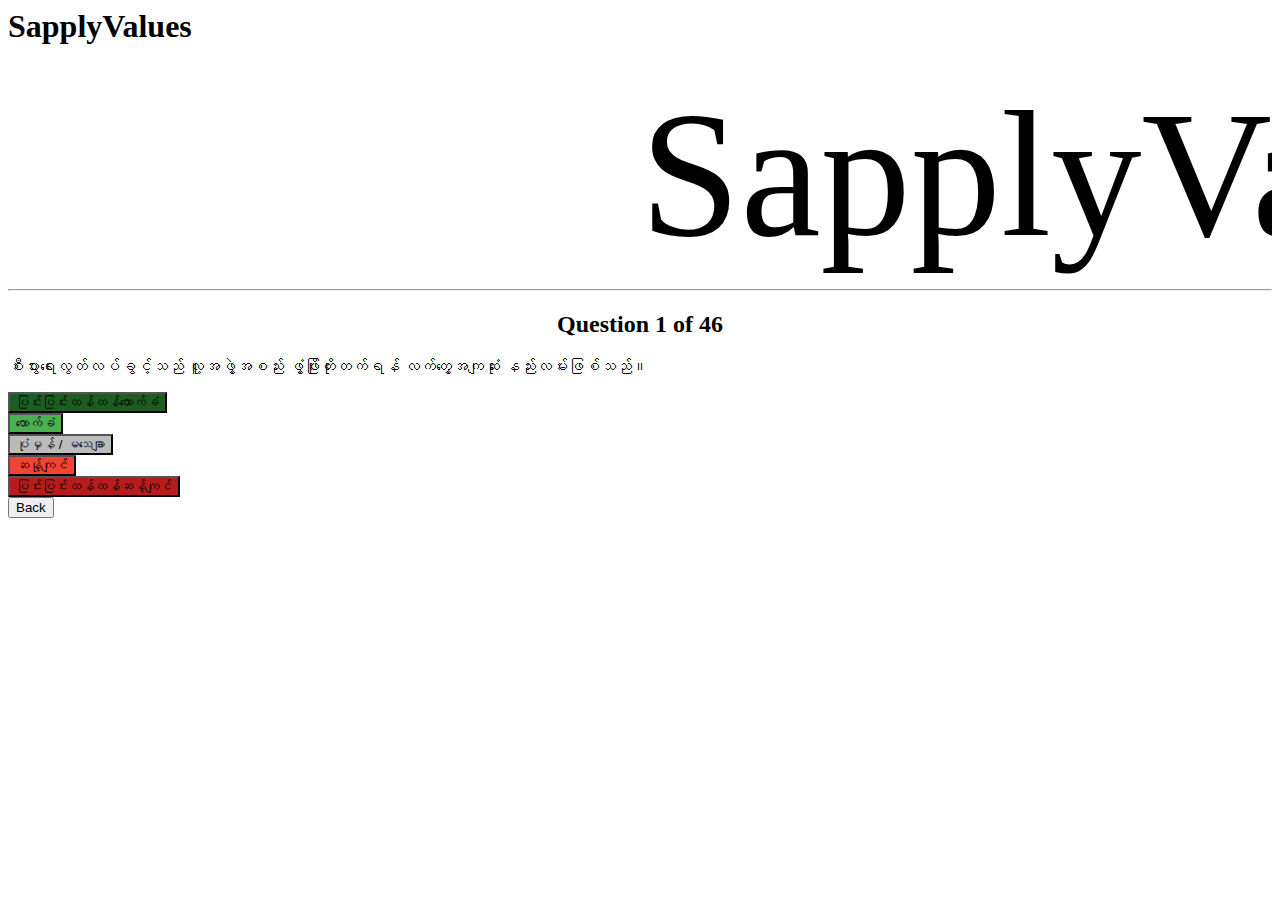
==== quiz.html @ b6d5561c "initial" ====
<head>
    <meta charset="utf-8">
    <title>SapplyValues Quiz</title>

    <link href="https://fonts.googleapis.com/css?family=Montserrat:300,400,700|Roboto:400,700" rel="stylesheet">
    <link href='style.css' rel='stylesheet' type='text/css'>
    <link rel="icon" type="x-icon" href="icon.png">
    <link rel="shortcut icon" type="x-icon" href="icon.png">

    <script type="application/javascript" src="questions.js"></script>

    <script src="https://ajax.googleapis.com/ajax/libs/jquery/3.5.1/jquery.min.js"></script>
	<meta name="viewport" content="width=device-width, initial-scale=1.0">
</head>

<body>

	<h1 class="title">SapplyValues</h1>
    <svg id="svgHeader" style="width: 100%;" viewBox="0 0 112 19">
		<text x="50%" y="15" class="svgHeader">SapplyValues</text>
	</svg>
<hr>
<h2 style="text-align:center;" id="question-number">Loading...</h2>
<p class="question" id="question-text"></p>
<button class="button" onclick="next_question(1.0)" style="background-color: #1b5e20;">ပြင်းပြင်းထန်ထန်ထောက်ခံ</button> <br>
<button class="button" onclick="next_question(0.5)" style="background-color: #4caf50;">ထောက်ခံ</button> <br>
<button class="button" onclick="next_question(0)" style="background-color: #bbbbbb;">ပုံမှန် / မသေချာ</button> <br>
<button class="button" onclick="next_question(-0.5)" style="background-color: #f44336;">ဆန်ု့ကျင်</button> <br>
<button class="button" onclick="next_question(-1.0)" style="background-color: #b71c1c;">ပြင်းပြင်းထန်ထန်ဆန့်ကျင်</button> <br>
<button class="small_button" onclick="prev_question()" id="back_button">Back</button>
<button class="small_button_off" id="back_button_off">Back</button><br>

<script>
    // variables
    var answers = new Object();     // Store user's answers
    var qn = 0; // Current question order


    // Populate questionsObject

    var questionsObject = new Object();     // Question objects with ID keys
    questions.forEach(populateQO);

    function populateQO(value) {
      questionsObject[value['id']] = value
    }


    // Populate & shuffle questionsOrder

    var questionsOrder = Object.keys(questionsObject); //Array of shuffled question IDs

    const urlParams = new URLSearchParams(window.location.search);
    if (urlParams.get("shuffle") == "true") {
        shuffleArray(questionsOrder);
    }

    function shuffleArray(array) {
      for (let i = array.length - 1; i > 0; i--) {
        const j = Math.floor(Math.random() * (i + 1));
        [array[i], array[j]] = [array[j], array[i]];
      }
    }

    // Question initialization

    init_question();

    function init_question() {
        $("#question-text").html(questionsObject[questionsOrder[qn]].question);
        $("#question-number").html("Question "+(qn + 1)+" of "+(questionsOrder.length));



        if (jQuery.isEmptyObject(answers)) {
            $('#back_button').hide()
            $('#back_button_off').show()
        } else {
            $('#back_button').show()
            $('#back_button_off').hide()
        }
    }


    // Next question

    function next_question(answer) {
        if (qn === questionsOrder.length) {
            return;
        }

        answers[questionsOrder[qn]] = answer;
        qn++;

        if (qn < questionsOrder.length) {
            init_question();
        } else {
            results();
        }
    }


    // Previous question

    function prev_question() {
        if (jQuery.isEmptyObject(answers)) {
            $('#back_button').hide()
            $('#back_button_off').show()
            return;
        }
        qn--;

        delete answers[questionsOrder[qn]];

        init_question();
    }


    // RESULTS

    function results() {

        window.sessionStorage.answers = JSON.stringify(answers);


        // Calculate final results
        pct = percentageCalculation();
        window.sessionStorage.percentages = JSON.stringify(pct);

        // prepare arguments
        var args = '?';
        for (const i in Object.keys(pct)) {
            effectName = Object.keys(pct)[i]
            args += `${effectName}=${pct[effectName]}`

            var cycle = parseInt(i)
            if (cycle+1 !== Object.keys(pct).length) {
                args += '&'
            }
        }
        //return;
        location.href = ((window.location.hostname == "swhn.gtihub.io/PCTM") ? `feedback.html` : `results.html`) + args

    }


    // Calculate percentage

    function percentageCalculation() {
        // calc max
        var max = new Object(); // Max possible scores
        var score = new Object(); // User scores
        var pct = new Object(); // Percentages/Score

        // prepare
        for (const id in answers) {
            for (const effectName in questionsObject[id].effects) {
                max[effectName] = 0
                score[effectName] = 0
            }
        }

        // get max & scores
        for (const id in answers) {
            // dismiss "don't know"
            if (answers[id] !== null) {
                for (const effectName in questionsObject[id].effects) {
                    max[effectName] += Math.abs(questionsObject[id].effects[effectName]);
                    score[effectName] += answers[id]*questionsObject[id].effects[effectName];
                }
            }
        }

        // calc score

        for (const i in Object.keys(max)) {
            effectName = Object.keys(max)[i]

            if (max[effectName] > 0) {
                pct[effectName] = (Math.round((score[effectName]*10/max[effectName]) * 100) / 100).toFixed(2);
            } else {
                pct[effectName] = 0
            }
        }

        return pct;
    }
</script>

</body>
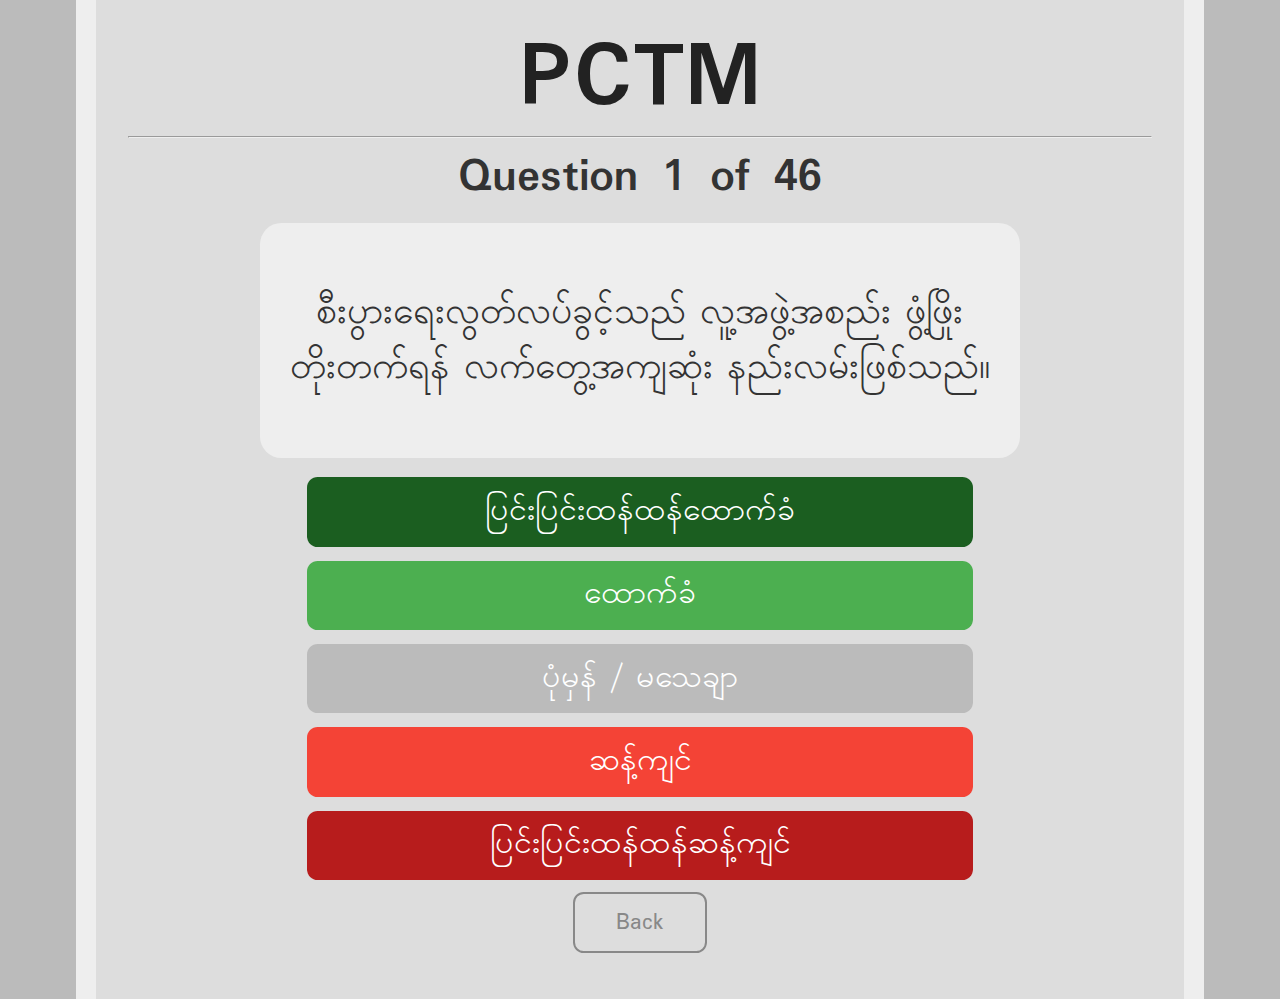
==== commit 1b1d76d5: "Initial" ====
--- a/quiz.html
+++ b/quiz.html
@@ -1,8 +1,8 @@
 <head>
     <meta charset="utf-8">
-    <title>SapplyValues Quiz</title>
+    <title>PCTM Quiz</title>
 
-    <link href="https://fonts.googleapis.com/css?family=Montserrat:300,400,700|Roboto:400,700" rel="stylesheet">
+    <link href="https://fonts.googleapis.com/css?family=Padauk:300,400,700|Roboto:400,700" rel="stylesheet">
     <link href='style.css' rel='stylesheet' type='text/css'>
     <link rel="icon" type="x-icon" href="icon.png">
     <link rel="shortcut icon" type="x-icon" href="icon.png">
@@ -15,9 +15,9 @@
 
 <body>
 
-	<h1 class="title">SapplyValues</h1>
+	<h1 class="title">PCTM</h1>
     <svg id="svgHeader" style="width: 100%;" viewBox="0 0 112 19">
-		<text x="50%" y="15" class="svgHeader">SapplyValues</text>
+		<text x="50%" y="15" class="svgHeader">PCTM</text>
 	</svg>
 <hr>
 <h2 style="text-align:center;" id="question-number">Loading...</h2>
@@ -25,7 +25,7 @@
 <button class="button" onclick="next_question(1.0)" style="background-color: #1b5e20;">ပြင်းပြင်းထန်ထန်ထောက်ခံ</button> <br>
 <button class="button" onclick="next_question(0.5)" style="background-color: #4caf50;">ထောက်ခံ</button> <br>
 <button class="button" onclick="next_question(0)" style="background-color: #bbbbbb;">ပုံမှန် / မသေချာ</button> <br>
-<button class="button" onclick="next_question(-0.5)" style="background-color: #f44336;">ဆန်ု့ကျင်</button> <br>
+<button class="button" onclick="next_question(-0.5)" style="background-color: #f44336;">ဆန့်ကျင်</button> <br>
 <button class="button" onclick="next_question(-1.0)" style="background-color: #b71c1c;">ပြင်းပြင်းထန်ထန်ဆန့်ကျင်</button> <br>
 <button class="small_button" onclick="prev_question()" id="back_button">Back</button>
 <button class="small_button_off" id="back_button_off">Back</button><br>
--- a/style.css
+++ b/style.css
@@ -0,0 +1,267 @@
+html {
+    background-color: #bbbbbb;
+    padding: 0px;
+}
+body {
+    width: 80%;
+    min-height: calc(100vh - 4em);
+    margin: 0 auto;
+    padding: 2em;
+    background-color: #dddddd;
+    border-color: #eeeeee;
+    border-left-style: solid;
+    border-right-style: solid;
+    border-width: 20px;
+}
+p {
+    color: #444444;
+    font-family: 'Padauk', sans-serif;
+    font-size: 16pt;
+    line-height: 1;
+    margin: 4pt;
+}
+a{
+    color: #2222DD;
+}
+a:hover{
+    color: #22DDDD;
+}
+p.value-description {
+    text-indent: -16pt;
+    margin-left: 20pt;
+}
+p.question {
+    margin: 16pt auto;
+    color: #333333;
+    font-family: 'Padauk', sans-serif;
+    font-weight: normal;
+    width: 70%;
+    min-width: 500pt;
+    min-height: 144pt;
+    background-color: #eeeeee;
+    padding: 16pt;
+    border-radius: 16pt;
+    font-size: 28pt;
+    display: flex;
+    justify-content: center;
+    align-items: center;
+    text-align: center;
+	line-height: normal;
+
+}
+h1 {
+    color: #222222;
+    font-family: 'Padauk', sans-serif;
+    font-size: 72pt;
+    text-align: center;
+    line-height: 72pt;
+    margin-top: 0pt;
+    margin-bottom: 0pt;
+}
+#svgHeader {
+	display: none;
+}
+h2 {
+    color: #333333;
+    font-family: 'Padauk', sans-serif;
+    font-size: 36pt;
+    line-height: 36pt;
+    margin-top: 12pt;
+    margin-bottom: 0pt;
+}
+li {
+    font-size: 16pt;
+    text-indent: 16pt;
+}
+a {
+    font-family: inherit;
+}
+
+.selection {
+    background-color: #4caf50;
+    font-family: 'Padauk', sans-serif;
+    border: none;
+    border-radius: 8pt;
+    color: white;
+    padding: 8pt;
+    width: 50%;
+    min-width: 500pt;
+    text-align: center;
+    text-decoration: none;
+    display: block;
+    font-size: 24pt;
+    margin: -2px auto;
+    cursor: pointer;
+}
+
+.num_input {
+    background-color: #2196f3;
+    font-family: 'Padauk', sans-serif;
+    border: none;
+    border-radius: 8pt;
+    color: white;
+    padding: 8pt;
+    width: 50%;
+    min-width: 500pt;
+    text-align: center;
+    text-decoration: none;
+    display: block;
+    font-size: 24pt;
+    margin: -2px auto;
+    cursor: pointer;
+}
+
+.text_input {
+    background-color: #2196f3;
+    font-family: 'Padauk', sans-serif;
+    border: none;
+    border-radius: 8pt;
+    color: white;
+    padding: 8pt;
+    width: 50%;
+    min-width: 500pt;
+    text-align: center;
+    text-decoration: none;
+    display: block;
+    font-size: 24pt;
+    margin: -2px auto;
+    cursor: pointer;
+}
+
+img.center {
+    display: block;
+    margin: 1em auto;
+    width: 50%;
+    min-width: 500pt;
+}
+.button {
+    background-color: #2196f3;
+    font-family: 'Padauk', sans-serif;
+    border: none;
+    border-radius: 8pt;
+    color: white;
+    padding: 8pt;
+    width: 50%;
+    min-width: 500pt;
+    text-align: center;
+    text-decoration: none;
+    display: block;
+    font-size: 24pt;
+    margin: -2px auto;
+    cursor: pointer;
+}
+.green_button {
+    background-color: #4caf50;
+}
+.small_button, .small_button_off {
+    background-color: #333;
+    font-family: 'Padauk', sans-serif;
+    border: none;
+    border-radius: 8pt;
+    color: white;
+    padding: 8pt;
+    width: 10%;
+    min-width: 100pt;
+    text-align: center;
+    text-decoration: none;
+    display: block;
+    font-size: 18pt;
+    margin: -2px auto;
+    cursor: pointer;
+}
+.small_button_off {
+    background-color: #ddd;
+    color: #888;
+    border: 2px solid #888;
+    cursor: not-allowed;
+    margin: -4px auto;
+}
+.button:disabled {
+    background-color: #ddd;
+    font-family: 'Padauk', sans-serif;
+    border: 2px solid #888;
+    border-radius: 8pt;
+    color: #888;
+    padding: 8pt;
+    width: 50%;
+    min-width: 500pt;
+    text-align: center;
+    text-decoration: none;
+    display: block;
+    font-size: 24pt;
+    margin: -2px auto;
+    cursor: not-allowed;
+}
+div.text-wrapper {
+    font-family: 'Padauk', sans-serif;
+    font-size: 36pt;
+    line-height: 36pt;
+    color: #222222;
+    display: inline-block;
+}
+span.weight-300 {
+    font-weight: 300;
+}
+#banner {
+    border-color: #444444;
+    border-style: solid;
+    border-width: 2px;
+    border-radius: 8pt;
+    display: block;
+    margin: 8pt;
+    margin-left: auto;
+    margin-right: auto;
+    max-width: 50%;
+	min-width: 500pt;
+}
+
+@media screen and (orientation:portrait) {
+	body {
+		width: auto !important;
+		border-width: 0px !important;  
+	}
+	
+	.title {
+		display: none;
+	}
+	
+    #svgHeader {
+		display: block !important;
+    }
+
+	.svgHeader {
+		color: #222222;
+		font-family: 'Padauk', sans-serif;
+		text-align: center;
+		margin-top: 0pt;
+		margin-bottom: 0pt;
+		font-weight: bold;
+        text-anchor: middle;
+	}
+	
+	#banner {
+		min-width: 0px;
+		max-width: 100%;
+		border-width: 1px;
+	}
+	
+	.button, .button:disabled, .text_input, .num_input, .selection {
+		min-width: 0px;
+		max-width: 100%;
+		width: 100%;
+		font-size: 1.5em;
+	}
+	
+	h2 {
+		font-size: 1.5em;
+		line-height: initial
+	}
+
+    p.question {
+        min-height: 224px !important;
+        min-width: 0px;
+		max-width: 100%;
+		width: auto;
+		font-size: 1.75em;
+    }
+}